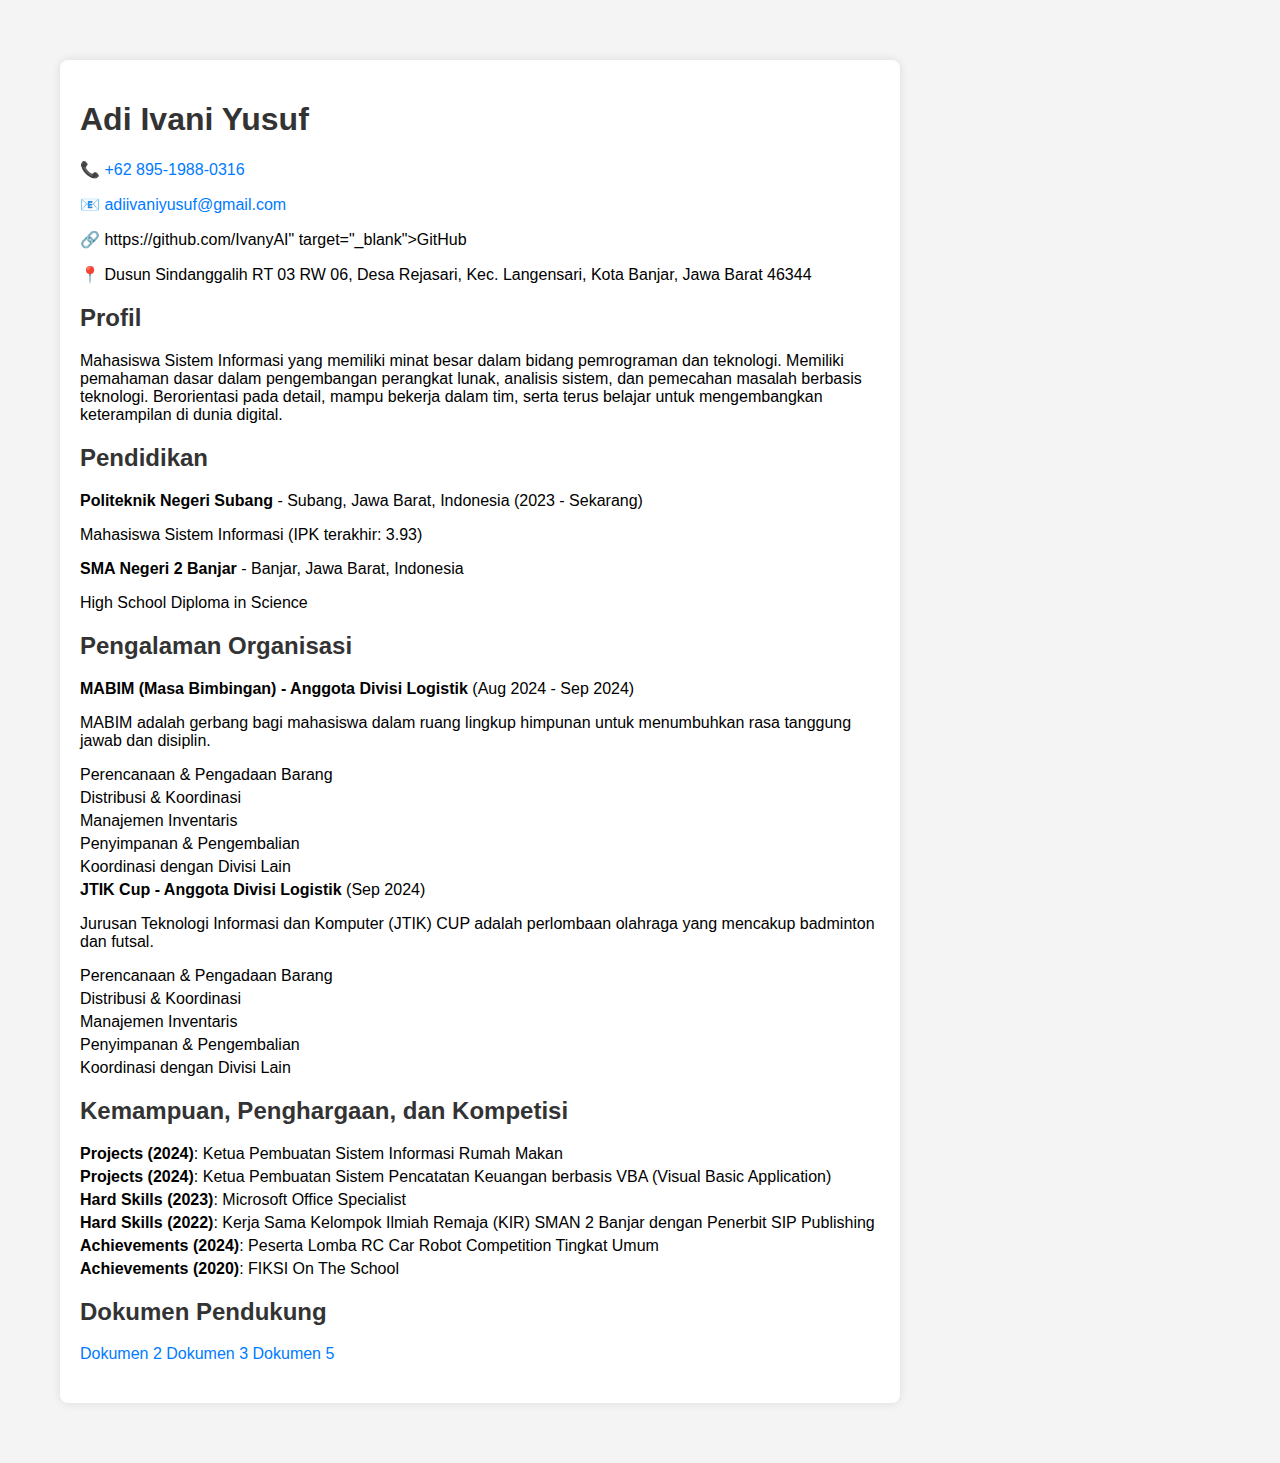
==== index.html @ 8445172b "Update and rename cv.html to index.html" ====
<!DOCTYPE html>
<html lang="id">

<head>
    <meta charset="UTF-8">
    <meta name="viewport" content="width=device-width, initial-scale=1.0">
    <title>Resume - Adi Ivani Yusuf</title>
    <style>
        body {
            font-family: Arial, sans-serif;
            margin: 40px;
            padding: 20px;
            background-color: #f4f4f4;
        }

        .container {
            max-width: 800px;
            background: white;
            padding: 20px;
            border-radius: 8px;
            box-shadow: 0 0 10px rgba(0, 0, 0, 0.1);
        }

        h1,
        h2 {
            color: #333;
        }

        .contact-info {
            margin-bottom: 20px;
        }

        .section {
            margin-bottom: 20px;
        }

        ul {
            list-style: none;
            padding: 0;
        }

        li {
            margin-bottom: 5px;
        }

        a {
            color: #007BFF;
            text-decoration: none;
        }

        a:hover {
            text-decoration: underline;
        }
    </style>
</head>

<body>

    <div class="container">
        <h1>Adi Ivani Yusuf</h1>
        <div class="contact-info">
            <p>📞 <a href="tel:+6289519880316">+62 895-1988-0316</a></p>
            <p>📧 <a href="mailto:adiivaniyusuf@gmail.com">adiivaniyusuf@gmail.com</a></p>

            🔗 https://github.com/IvanyAI" target="_blank">GitHub</a></p>
            <p>📍 Dusun Sindanggalih RT 03 RW 06, Desa Rejasari, Kec. Langensari, Kota Banjar, Jawa Barat 46344</p>
        </div>

        <div class="section">
            <h2>Profil</h2>
            <p>Mahasiswa Sistem Informasi yang memiliki minat besar dalam bidang pemrograman dan teknologi. Memiliki
                pemahaman dasar dalam pengembangan perangkat lunak, analisis sistem, dan pemecahan masalah berbasis
                teknologi. Berorientasi pada detail, mampu bekerja dalam tim, serta terus belajar untuk mengembangkan
                keterampilan di dunia digital.</p>
        </div>

        <div class="section">
            <h2>Pendidikan</h2>
            <ul>
                <li><strong>Politeknik Negeri Subang</strong> - Subang, Jawa Barat, Indonesia (2023 - Sekarang)</li>
                <p>Mahasiswa Sistem Informasi (IPK terakhir: 3.93)</p>
                <li><strong>SMA Negeri 2 Banjar</strong> - Banjar, Jawa Barat, Indonesia</li>
                <p>High School Diploma in Science</p>
            </ul>
        </div>

        <div class="section">
            <h2>Pengalaman Organisasi</h2>
            <ul>
                <li><strong>MABIM (Masa Bimbingan) - Anggota Divisi Logistik</strong> (Aug 2024 - Sep 2024)</li>
                <p>MABIM adalah gerbang bagi mahasiswa dalam ruang lingkup himpunan untuk menumbuhkan rasa tanggung
                    jawab dan disiplin.</p>
                <ul>
                    <li>Perencanaan & Pengadaan Barang</li>
                    <li>Distribusi & Koordinasi</li>
                    <li>Manajemen Inventaris</li>
                    <li>Penyimpanan & Pengembalian</li>
                    <li>Koordinasi dengan Divisi Lain</li>
                </ul>

                <li><strong>JTIK Cup - Anggota Divisi Logistik</strong> (Sep 2024)</li>
                <p>Jurusan Teknologi Informasi dan Komputer (JTIK) CUP adalah perlombaan olahraga yang mencakup
                    badminton dan futsal.</p>
                <ul>
                    <li>Perencanaan & Pengadaan Barang</li>
                    <li>Distribusi & Koordinasi</li>
                    <li>Manajemen Inventaris</li>
                    <li>Penyimpanan & Pengembalian</li>
                    <li>Koordinasi dengan Divisi Lain</li>
                </ul>
            </ul>
        </div>

        <div class="section">
            <h2>Kemampuan, Penghargaan, dan Kompetisi</h2>
            <ul>
                <li><strong>Projects (2024)</strong>: Ketua Pembuatan Sistem Informasi Rumah Makan</li>
                <li><strong>Projects (2024)</strong>: Ketua Pembuatan Sistem Pencatatan Keuangan berbasis VBA (Visual
                    Basic Application)</li>
                <li><strong>Hard Skills (2023)</strong>: Microsoft Office Specialist</li>
                <li><strong>Hard Skills (2022)</strong>: Kerja Sama Kelompok Ilmiah Remaja (KIR) SMAN 2 Banjar dengan
                    Penerbit SIP Publishing</li>
                <li><strong>Achievements (2024)</strong>: Peserta Lomba RC Car Robot Competition Tingkat Umum</li>
                <li><strong>Achievements (2020)</strong>: FIKSI On The School</li>
            </ul>
        </div>

        <div class="section">
            <h2>Dokumen Pendukung</h2>
            <ul>

                <a href="https://drive.google.com/file/d/1OSlqicaiYP5y-gQ-Wje_klik2uhcvYzK/view?usp=drive_link"
                    target="_blank">Dokumen 2
                </a></li>
                <a href="https://drive.google.com/file/d/1YpFUe39FWa8LiSUyZOxUN5MUTacTQWp1/view?usp=drive_link"
                    target="_blank">Dokumen 3

                    <a href="https://drive.google.com/file/d/1Yg7sNzWAiAKQgKM8nMKe9WaZgVtCPQ9N/view?usp=drive_link"
                        target="_blank"> Dokumen 5</a></li>
            </ul>
        </div>
    </div>

</body>

</html>
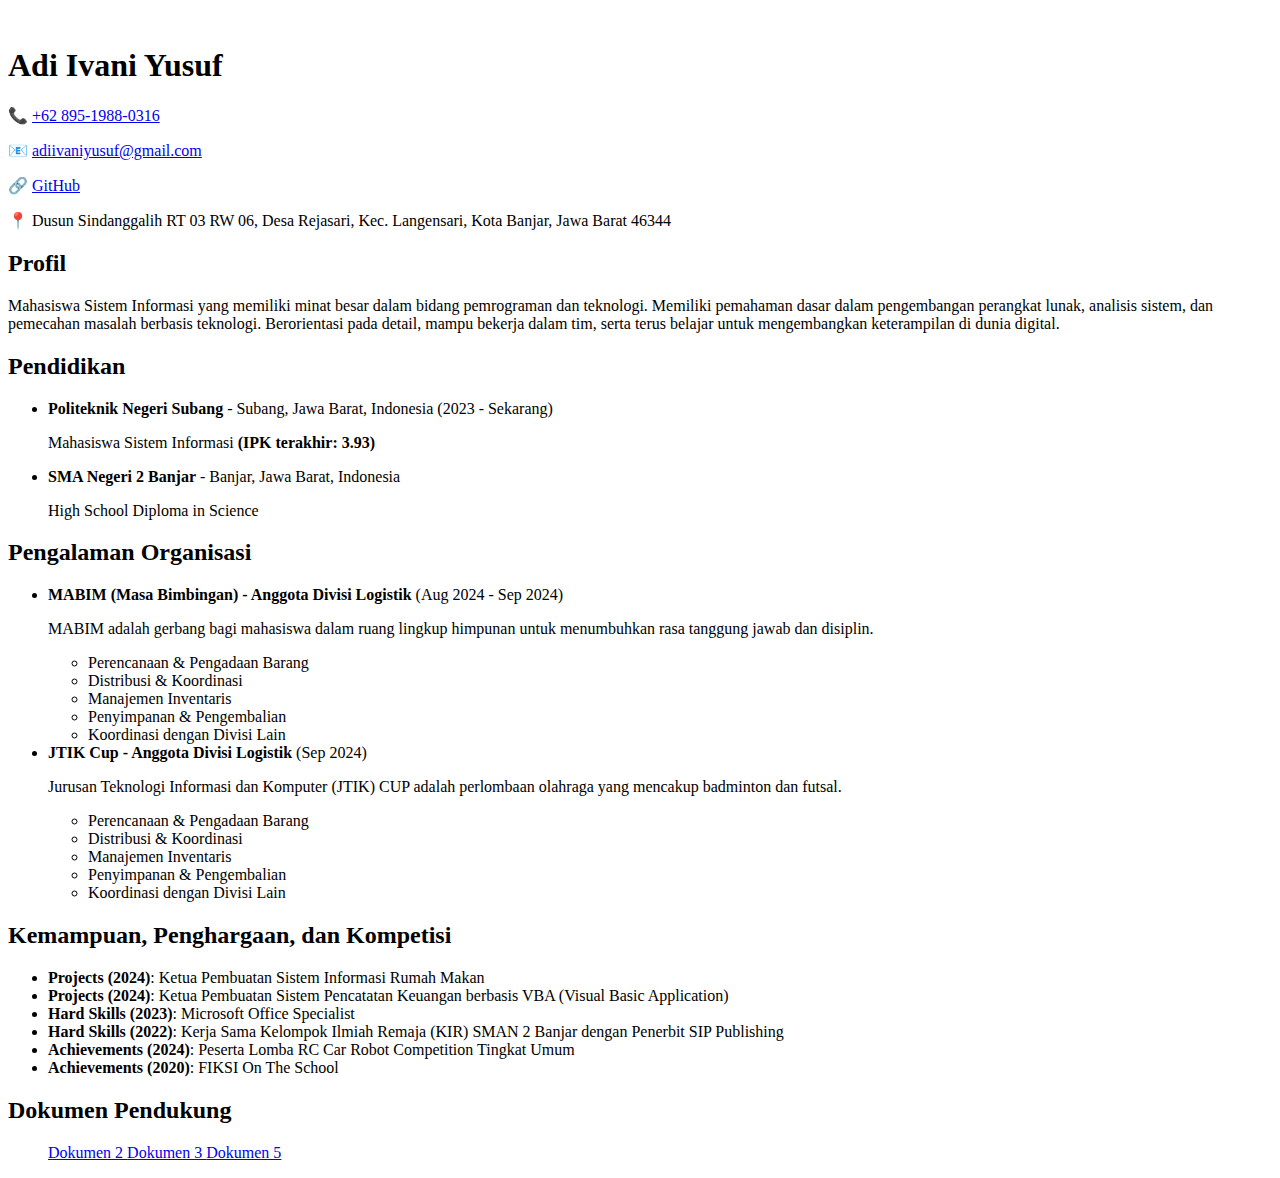
==== commit 4a9c0989: "Update index.html" ====
--- a/index.html
+++ b/index.html
@@ -4,66 +4,21 @@
 <head>
     <meta charset="UTF-8">
     <meta name="viewport" content="width=device-width, initial-scale=1.0">
-    <title>Resume - Adi Ivani Yusuf</title>
-    <style>
-        body {
-            font-family: Arial, sans-serif;
-            margin: 40px;
-            padding: 20px;
-            background-color: #f4f4f4;
-        }
-
-        .container {
-            max-width: 800px;
-            background: white;
-            padding: 20px;
-            border-radius: 8px;
-            box-shadow: 0 0 10px rgba(0, 0, 0, 0.1);
-        }
-
-        h1,
-        h2 {
-            color: #333;
-        }
-
-        .contact-info {
-            margin-bottom: 20px;
-        }
-
-        .section {
-            margin-bottom: 20px;
-        }
-
-        ul {
-            list-style: none;
-            padding: 0;
-        }
-
-        li {
-            margin-bottom: 5px;
-        }
-
-        a {
-            color: #007BFF;
-            text-decoration: none;
-        }
-
-        a:hover {
-            text-decoration: underline;
-        }
-    </style>
+    <title>Cv - Adi Ivani Yusuf</title>
+<link rel="stylesheet" href="style.css">
 </head>
 
 <body>
-
-    <div class="container">
-        <h1>Adi Ivani Yusuf</h1>
-        <div class="contact-info">
-            <p>📞 <a href="tel:+6289519880316">+62 895-1988-0316</a></p>
-            <p>📧 <a href="mailto:adiivaniyusuf@gmail.com">adiivaniyusuf@gmail.com</a></p>
-
-            🔗 https://github.com/IvanyAI" target="_blank">GitHub</a></p>
-            <p>📍 Dusun Sindanggalih RT 03 RW 06, Desa Rejasari, Kec. Langensari, Kota Banjar, Jawa Barat 46344</p>
+    <div class="profil">
+        <div class="data">
+            <img src="https://avatars.githubusercontent.com/u/152058315?v=4" alt="">
+            <h1>Adi Ivani Yusuf</h1>
+            <div class="contact-info">
+                <p>📞 <a href="tel:+6289519880316">+62 895-1988-0316</a></p>
+                <p>📧 <a href="mailto:adiivaniyusuf@gmail.com">adiivaniyusuf@gmail.com</a></p>
+                <p>🔗 <a href="https://github.com/IvanyAI" target="_blank">GitHub</a></p>
+                <p>📍 Dusun Sindanggalih RT 03 RW 06, Desa Rejasari, Kec. Langensari, Kota Banjar, Jawa Barat 46344</p>
+        </div>
         </div>
 
         <div class="section">
@@ -78,7 +33,7 @@
             <h2>Pendidikan</h2>
             <ul>
                 <li><strong>Politeknik Negeri Subang</strong> - Subang, Jawa Barat, Indonesia (2023 - Sekarang)</li>
-                <p>Mahasiswa Sistem Informasi (IPK terakhir: 3.93)</p>
+                <p>Mahasiswa Sistem Informasi <b>(IPK terakhir: 3.93)</b></p>
                 <li><strong>SMA Negeri 2 Banjar</strong> - Banjar, Jawa Barat, Indonesia</li>
                 <p>High School Diploma in Science</p>
             </ul>
